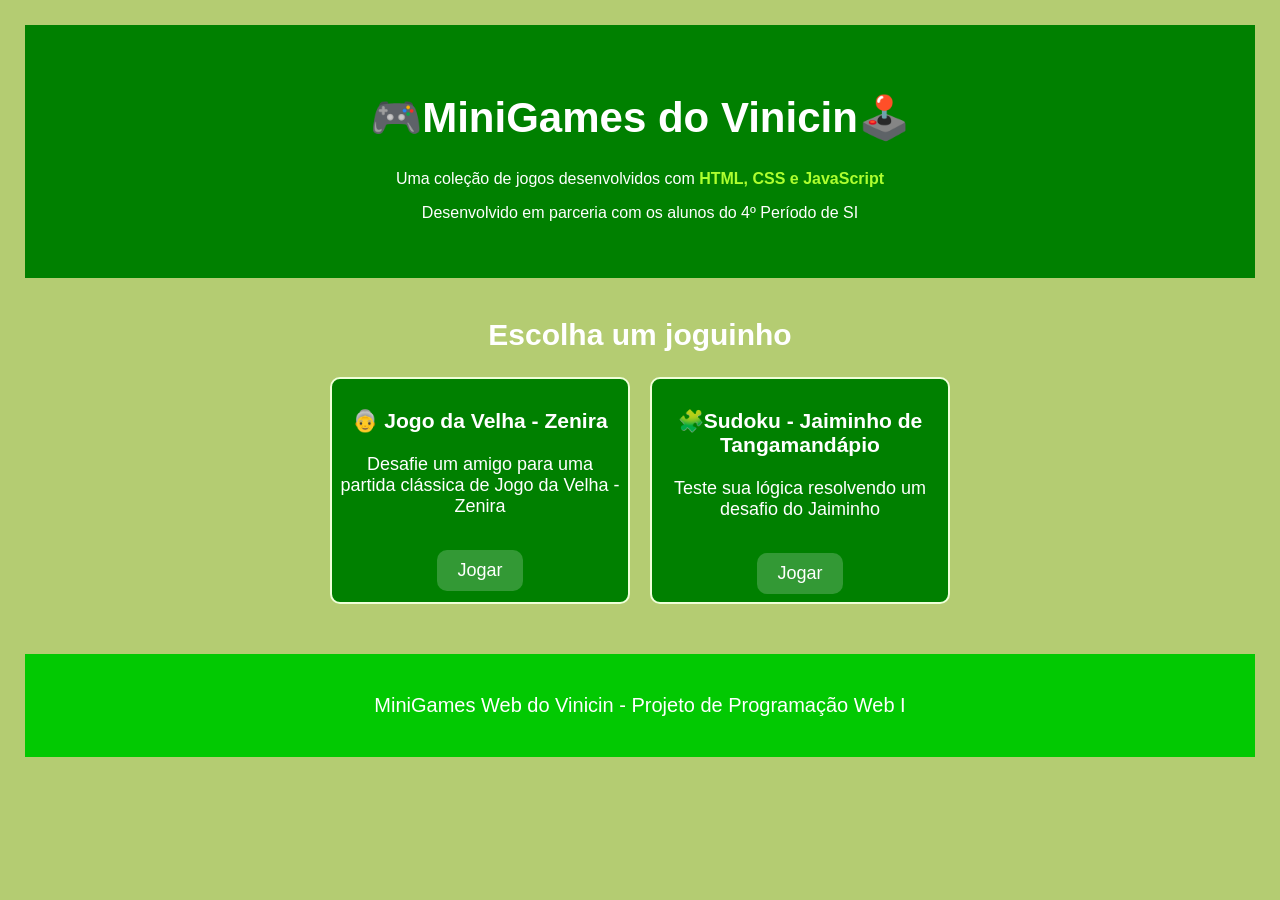
==== index.html @ 70552a0f "first commit" ====
<!DOCTYPE html>
<html lang="pt-BR">

<head>
    <meta charset="UTF-8">
    <meta name="viewport" content="width=device-width, initial-scale=1.0">
    <title>MiniGames do Vinicin</title>
    <link rel="stylesheet" href="/css/style.css">
</head>
<body>
    <header>
        <h1>🎮MiniGames do Vinicin🕹️</h1>
        <p>Uma coleção de jogos desenvolvidos com <b>HTML, CSS e JavaScript</b></p>
        <p>Desenvolvido em parceria com os alunos do 4º Período de SI </p>
    </header>
    <main>
        <h2>Escolha um joguinho</h2>
        <section>
            <div class="Zenira">
                <h3>👵 Jogo da Velha - Zenira</h3>
                <p>Desafie um amigo para uma partida clássica de Jogo da Velha - Zenira</p>
                <a href="Jogos/velha.html">Jogar</a>
            </div>
            <div class="Jaimin">
                <h3>🧩Sudoku - Jaiminho de Tangamandápio</h3>
                <p>Teste sua lógica resolvendo um desafio do Jaiminho</p>
                <a href="Jogos/sudoku.html">Jogar</a>
            </div>
        </section>
    </main>
    <footer>
        <p>MiniGames Web do Vinicin - Projeto de Programação Web I</p>
    </footer>
</body>
</html>
---- css/style.css ----
* {
    box-sizing: border-box;
}

/* Estilização do cabeçalho usado nas paginas index.html, velha.html e sudoku.html */
body {
    background-color: rgb(180, 204, 114);
    margin: 0;
    padding: 25px;
    font-size: 20px;
    font-family: 'Trebuchet MS', 'Lucida Sans Unicode', 'Lucida Grande', 'Lucida Sans', Arial, sans-serif;
    color: white;
}

header {
    text-align: center;
    background-color: green;
    color: white;
    padding: 40px;
}

header h1 {
    font-size: 42px;
}

header p {
    font-size: 16px;
}

header b {
    color: #adff2f;
}



main {
    width: 900px;
    max-width: 90%;
    margin: 40px auto;
    text-align: center;
}

/* Estilização das tabelas */
/*Tabela da velha:*/

.Velha table {
    width: 35%;
    border: 3px solid black;
    border-collapse: collapse;
    background-color: white;
}

.Velha td {
    border: 3px solid black;
    padding: 50px;
    background-color: white;
    cursor: pointer;
}

.Velha tr { 
    border: 3px solid black;
    padding: 5px;
    background-color: white;
}

/*Tabela do Sudoku:*/
.table-sudoku {
    color: black;
    border-collapse: collapse;
}

.table-sudoku tr {
    border: 1px solid black;
}
.table-sudoku td {
    border: 1px solid black;
    padding: 35px;
    font-size: 12px;
    background-color: white;
    cursor: pointer;
}
.table-sudoku tr:nth-child(3) td{
    border-bottom: 3px solid black;
}

.table-sudoku td:nth-child(3) {
    border-right: 3px solid black;
}

.table-sudoku tr:nth-child(6) td{
    border-bottom: 3px solid black;
}

.table-sudoku td:nth-child(6) {
    border-right: 3px solid black;
}





section {
    display: flex;
    gap: 20px;
    justify-content: center;
    font-size: 18px;
}

.Zenira {
    padding: 8px;
}

.Jaimin {
    padding: 8px;
}

section div {
    background-color: green;
    width: 300px;
    padding: 25px;
    border: 2px solid #efffd8;
    border-radius: 10px;
}

a {
    text-decoration: none;
    color: white;
}

section div a {
    display: inline-block;
    margin-top: 15px;
    padding: 10px 20px;
    background-color: rgb(51, 153, 53);
    border-radius: 10px;
}

section div a:hover {
    background-color: rgb(100, 172, 101);
}

footer {
    text-align: center;
    background-color: rgb(2, 201, 2);
    padding: 20px;
    margin-top: 50px;
}
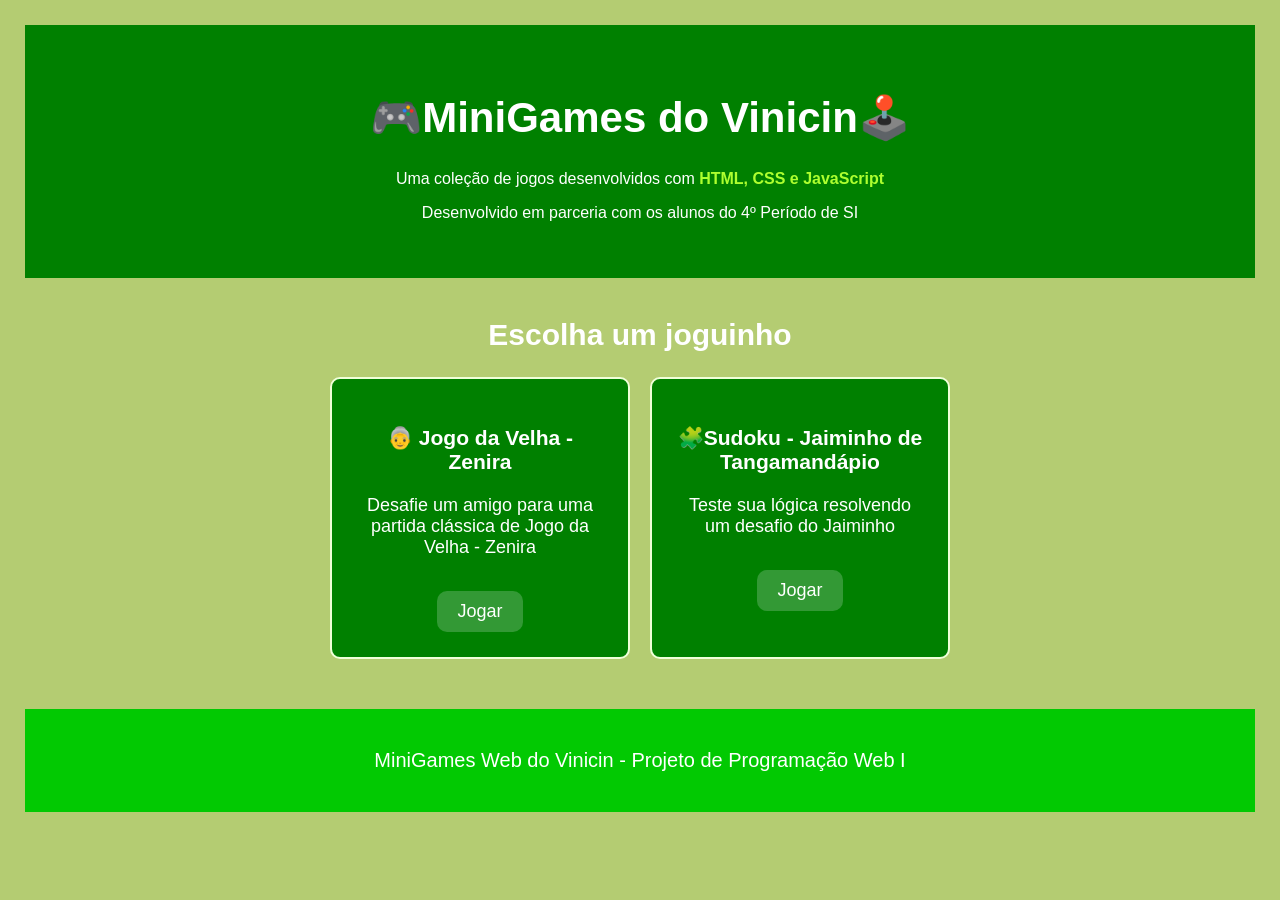
==== commit 49509706: "Arrumado" ====
--- a/index.html
+++ b/index.html
@@ -15,7 +15,7 @@
     </header>
     <main>
         <h2>Escolha um joguinho</h2>
-        <section>
+        <section class="Menu">
             <div class="Zenira">
                 <h3>👵 Jogo da Velha - Zenira</h3>
                 <p>Desafie um amigo para uma partida clássica de Jogo da Velha - Zenira</p>
--- a/css/style.css
+++ b/css/style.css
@@ -95,10 +95,6 @@
     border-right: 3px solid black;
 }
 
-
-
-
-
 section {
     display: flex;
     gap: 20px;
@@ -114,7 +110,7 @@
     padding: 8px;
 }
 
-section div {
+.Menu div {
     background-color: green;
     width: 300px;
     padding: 25px;
@@ -127,7 +123,7 @@
     color: white;
 }
 
-section div a {
+.Menu div a {
     display: inline-block;
     margin-top: 15px;
     padding: 10px 20px;
@@ -135,7 +131,7 @@
     border-radius: 10px;
 }
 
-section div a:hover {
+.Menu div a:hover {
     background-color: rgb(100, 172, 101);
 }
 
@@ -144,4 +140,32 @@
     background-color: rgb(2, 201, 2);
     padding: 20px;
     margin-top: 50px;
+}
+
+/* Estilização da seção de escolha de personagem */
+
+.escolherJogador1 button{    
+    font-size: 20px;
+    padding: 5px;
+    margin: 5px;
+    cursor: pointer;
+}
+.escolherJogador2 button{
+    font-size: 20px;
+    padding: 5px;
+    margin: 5px;
+    cursor: pointer;
+    margin-bottom: 30px;
+}
+
+/* Estilização do botão de iniciar o jogo da velha */
+.iniciarJogo button {
+    font-size: 16px;
+    padding: 10px;
+    margin: 10px;
+    cursor: pointer;
+    background-color:   transparent;
+    border: 2px solid green;
+    color: green;
+    border-radius: 5px;
 }
